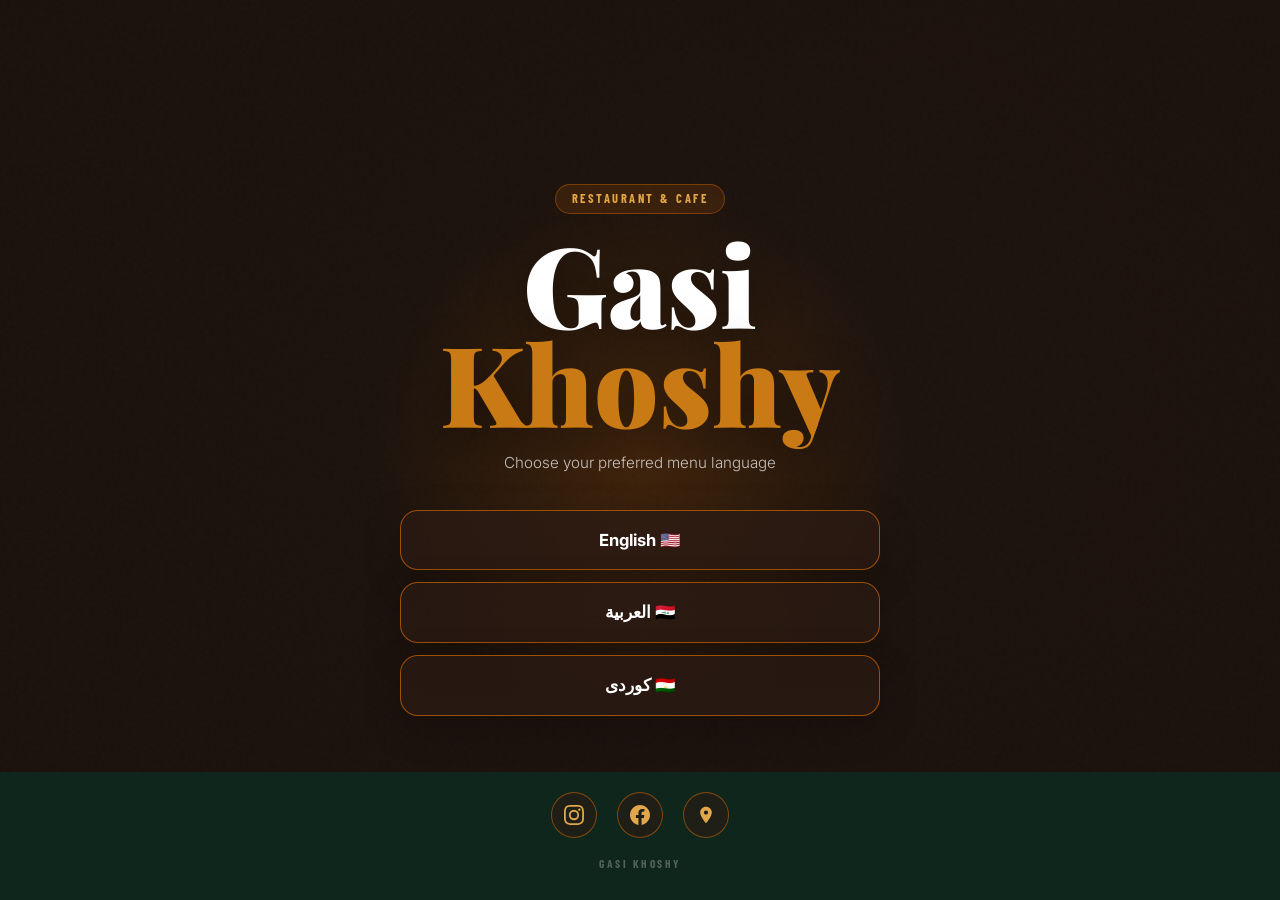
==== landing.html @ 4483d0ed "Add files via upload" ====
<!DOCTYPE html>
<html lang="en" dir="ltr">
<head>
  <meta charset="UTF-8" />
  <meta name="viewport" content="width=device-width, initial-scale=1.0" />
  <title>Gasi Khoshy - Choose Language</title>
  <link
    href="https://fonts.googleapis.com/css2?family=Playfair+Display:wght@700;900&family=Inter:wght@300;400;500;600&family=Barlow+Condensed:wght@600;700&display=swap"
    rel="stylesheet"
  />
  <link rel="stylesheet" href="style.css" />
</head>
<body class="landing-page">
  <main class="landing-shell" aria-labelledby="landingTitle">
    <video
      class="landing-video"
      autoplay
      muted
      loop
      playsinline
      preload="metadata"
    >
      <source src="assets/videos/hero.mp4" type="video/mp4" />
    </video>

    <div class="landing-overlay"></div>

    <section class="landing-content">
      <p class="landing-eyebrow">Restaurant & Cafe</p>
      <h1 class="landing-logo" id="landingTitle">Gasi <span>Khoshy</span></h1>
      <p class="landing-tagline">Choose your preferred menu language</p>

      <div class="landing-language-list" aria-label="Choose language">
        <button class="landing-language-btn" type="button" data-lang="en">English 🇺🇸</button>
        <button class="landing-language-btn" type="button" data-lang="ar">العربية 🇮🇶</button>
        <button class="landing-language-btn" type="button" data-lang="ku">کوردی 🇹🇯</button>
      </div>
    </section>

    <!-- Landing Footer -->
    <footer class="landing-footer">
      <div class="landing-social-icons">
        <!-- Instagram -->
        <a href="#" class="landing-social-link" aria-label="Instagram" target="_blank" rel="noopener">
          <svg viewBox="0 0 24 24" aria-hidden="true">
            <path d="M12 2.163c3.204 0 3.584.012 4.85.07 3.252.148 4.771 1.691 4.919 4.919.058 1.265.069 1.645.069 4.849 0 3.205-.012 3.584-.069 4.849-.149 3.225-1.664 4.771-4.919 4.919-1.266.058-1.644.07-4.85.07-3.204 0-3.584-.012-4.849-.07-3.26-.149-4.771-1.699-4.919-4.92-.058-1.265-.07-1.644-.07-4.849 0-3.204.013-3.583.07-4.849.149-3.227 1.664-4.771 4.919-4.919 1.266-.057 1.645-.069 4.849-.069zM12 0C8.741 0 8.333.014 7.053.072 2.695.272.273 2.69.073 7.052.014 8.333 0 8.741 0 12c0 3.259.014 3.668.072 4.948.2 4.358 2.618 6.78 6.98 6.98C8.333 23.986 8.741 24 12 24c3.259 0 3.668-.014 4.948-.072 4.354-.2 6.782-2.618 6.979-6.98.059-1.28.073-1.689.073-4.948 0-3.259-.014-3.667-.072-4.947-.196-4.354-2.617-6.78-6.979-6.98C15.668.014 15.259 0 12 0zm0 5.838a6.162 6.162 0 100 12.324 6.162 6.162 0 000-12.324zM12 16a4 4 0 110-8 4 4 0 010 8zm6.406-11.845a1.44 1.44 0 100 2.881 1.44 1.44 0 000-2.881z"/>
          </svg>
        </a>
        <!-- Facebook -->
        <a href="#" class="landing-social-link" aria-label="Facebook" target="_blank" rel="noopener">
          <svg viewBox="0 0 24 24" aria-hidden="true">
            <path d="M24 12.073c0-6.627-5.373-12-12-12s-12 5.373-12 12c0 5.99 4.388 10.954 10.125 11.854v-8.385H7.078v-3.47h3.047V9.43c0-3.007 1.792-4.669 4.533-4.669 1.312 0 2.686.235 2.686.235v2.953H15.83c-1.491 0-1.956.925-1.956 1.874v2.25h3.328l-.532 3.47h-2.796v8.385C19.612 23.027 24 18.062 24 12.073z"/>
          </svg>
        </a>
        <!-- Location -->
        <a href="#" class="landing-social-link" aria-label="Our Location" target="_blank" rel="noopener">
          <svg viewBox="0 0 24 24" aria-hidden="true">
            <path d="M12 2C8.13 2 5 5.13 5 9c0 5.25 7 13 7 13s7-7.75 7-13c0-3.87-3.13-7-7-7zm0 9.5c-1.38 0-2.5-1.12-2.5-2.5s1.12-2.5 2.5-2.5 2.5 1.12 2.5 2.5-1.12 2.5-2.5 2.5z"/>
          </svg>
        </a>
      </div>
      <p class="landing-brand-name">Gasi Khoshy</p>
    </footer>
  </main>

  <script>
    const supportedLanguages = ['en', 'ar', 'ku'];
    const rtlLanguages = ['ar', 'ku'];
    const storageKey = 'selectedLanguage';

    function selectLandingLanguage(language) {
      if (!supportedLanguages.includes(language)) {
        return;
      }

      localStorage.setItem(storageKey, language);
      document.documentElement.lang = language;
      document.documentElement.dir = rtlLanguages.includes(language) ? 'rtl' : 'ltr';
      document.body.dir = document.documentElement.dir;
      document.body.classList.add('landing-exiting');

      window.setTimeout(() => {
        window.location.href = 'menu.html';
      }, 260);
    }

    document.querySelectorAll('.landing-language-btn').forEach(button => {
      button.addEventListener('click', () => selectLandingLanguage(button.dataset.lang));
    });
  </script>
</body>
</html>
---- style.css ----
/* ═══════════════════════════════════════════════════════════════
   GAVLE Restaurant & Café — style.css
   ═══════════════════════════════════════════════════════════════ */
 
/* ── DESIGN TOKENS ──────────────────────────────────────────── */
:root {
  --espresso:   #18372a;
  --espresso2:  #21553a;
  --espresso3:  #0f261d;
  --orange:     #c97a14;
  --orange2:    #e2a64b;
  --orange3:    #f8e2bf;
  --bg:         #f5efe7;
  --card:       #fffdf9;
  --text:       #193124;
  --muted:      #6f7f74;
  --border:     #dfe8dd;
  --shadow:     0 10px 32px rgba(24, 55, 42, .12);
  --shadow-lg:  0 22px 60px rgba(24, 55, 42, .18);
  --radius:     16px;
  --radius-sm:  10px;
}
 
/* ── RESET ──────────────────────────────────────────────────── */
*,
*::before,
*::after {
  box-sizing: border-box;
  margin: 0;
  padding: 0;
}
 
html {
  scroll-behavior: smooth;
}
 
body {
  font-family: 'Inter', sans-serif;
  background: var(--bg);
  color: var(--text);
  line-height: 1.6;
  overflow-x: hidden;
}

body.is-rtl {
  direction: rtl;
  font-family: 'Inter', 'Tahoma', 'Arial', sans-serif;
}
 
img {
  display: block;
  max-width: 100%;
}
 
button {
  cursor: pointer;
  border: none;
  background: none;
  font: inherit;
}

/* Landing page */
.landing-page {
  min-height: 100vh;
  background: var(--espresso3);
  overflow: hidden;
}

.landing-shell {
  position: relative;
  min-height: 100vh;
  min-height: 100svh;
  display: grid;
  place-items: center;
  isolation: isolate;
  padding: 28px;
}

.landing-video,
.landing-overlay {
  position: fixed;
  inset: 0;
  width: 100%;
  height: 100%;
}

.landing-video {
  object-fit: cover;
  background:
    linear-gradient(155deg, rgba(26, 16, 11, .98), rgba(61, 35, 23, .72)),
    url('https://images.unsplash.com/photo-1555396273-367ea4eb4db5?w=1600&q=80') center / cover no-repeat;
  transform: scale(1.02);
  z-index: -3;
}

.landing-overlay {
  background:
    radial-gradient(circle at center, rgba(255, 122, 0, .16) 0%, rgba(26, 16, 11, .2) 34%, rgba(26, 16, 11, .9) 100%),
    linear-gradient(180deg, rgba(26, 16, 11, .58), rgba(26, 16, 11, .96));
  z-index: -2;
}

.landing-overlay::after {
  content: '';
  position: absolute;
  inset: 0;
  background-image: url("data:image/svg+xml,%3Csvg viewBox='0 0 256 256' xmlns='http://www.w3.org/2000/svg'%3E%3Cfilter id='n'%3E%3CfeTurbulence type='fractalNoise' baseFrequency='0.85' numOctaves='4' stitchTiles='stitch'/%3E%3C/filter%3E%3Crect width='100%25' height='100%25' filter='url(%23n)' opacity='0.05'/%3E%3C/svg%3E");
  opacity: .45;
}

.landing-content {
  width: min(100%, 480px);
  text-align: center;
  color: #fff;
  animation: landingFadeUp .72s ease both;
}

.landing-eyebrow {
  display: inline-flex;
  align-items: center;
  justify-content: center;
  min-height: 28px;
  padding: 4px 16px;
  border: 1px solid rgba(255, 122, 0, .34);
  border-radius: 999px;
  background: rgba(255, 122, 0, .12);
  color: var(--orange2);
  font-family: 'Barlow Condensed', sans-serif;
  font-size: .78rem;
  font-weight: 700;
  letter-spacing: .2em;
  text-transform: uppercase;
  animation: landingFadeIn .8s .08s ease both;
}

.landing-logo {
  margin-top: 20px;
  font-family: 'Playfair Display', serif;
  font-size: clamp(4rem, 18vw, 7rem);
  font-weight: 900;
  line-height: .88;
  letter-spacing: 0;
  text-shadow: 0 14px 50px rgba(0, 0, 0, .45);
  animation: landingFadeIn .8s .18s ease both;
}

.landing-logo span {
  display: block;
  color: var(--orange);
}

.landing-tagline {
  margin: 20px auto 0;
  color: rgba(255, 255, 255, .72);
  font-size: .95rem;
  font-weight: 300;
  animation: landingFadeIn .8s .28s ease both;
}

.landing-language-list {
  display: flex;
  flex-direction: column;
  gap: 12px;
  margin-top: 34px;
  animation: landingFadeUp .72s .34s ease both;
}

.landing-language-btn {
  width: 100%;
  min-height: 58px;
  padding: 16px 22px;
  border: 1.5px solid rgba(255, 122, 0, .55);
  border-radius: 18px;
  background: rgba(43, 27, 20, .72);
  color: #fff;
  box-shadow: 0 12px 38px rgba(0, 0, 0, .22);
  backdrop-filter: blur(14px);
  font-size: 1.04rem;
  font-weight: 700;
  transition: transform .24s ease, border-color .24s ease, background .24s ease, box-shadow .24s ease;
}

.landing-language-btn:hover,
.landing-language-btn:focus-visible {
  transform: translateY(-3px);
  border-color: var(--orange);
  background: linear-gradient(135deg, rgba(255, 122, 0, .96), rgba(255, 161, 77, .9));
  box-shadow: 0 18px 46px rgba(255, 122, 0, .28);
  outline: none;
}

.landing-language-btn:active {
  transform: translateY(-1px) scale(.99);
}

.landing-exiting .landing-content,
.landing-exiting .landing-video,
.landing-exiting .landing-overlay {
  opacity: 0;
  transition: opacity .26s ease;
}

@keyframes landingFadeIn {
  from {
    opacity: 0;
  }
  to {
    opacity: 1;
  }
}

@keyframes landingFadeUp {
  from {
    opacity: 0;
    transform: translateY(18px);
  }
  to {
    opacity: 1;
    transform: translateY(0);
  }
}
 
/* ── HERO ───────────────────────────────────────────────────── */
.hero {
  position: relative;
  min-height: 400px;
  display: flex;
  align-items: center;
  justify-content: center;
  overflow: hidden;
  background: var(--espresso3);
}
 
.hero-bg {
  position: absolute;
  inset: 0;
  background:
    linear-gradient(160deg, rgba(15, 38, 29, .94) 0%, rgba(201, 122, 20, .24) 60%, rgba(15, 38, 29, .96) 100%),
    url('https://images.unsplash.com/photo-1555396273-367ea4eb4db5?w=1600&q=80') center / cover no-repeat;
  transform: scale(1.05);
  animation: heroZoom 12s ease-in-out infinite alternate;
}
 
@keyframes heroZoom {
  from { transform: scale(1.05); }
  to   { transform: scale(1.12); }
}
 
/* Grain texture overlay */
.hero-bg::after {
  content: '';
  position: absolute;
  inset: 0;
  background-image: url("data:image/svg+xml,%3Csvg viewBox='0 0 256 256' xmlns='http://www.w3.org/2000/svg'%3E%3Cfilter id='n'%3E%3CfeTurbulence type='fractalNoise' baseFrequency='0.9' numOctaves='4' stitchTiles='stitch'/%3E%3C/filter%3E%3Crect width='100%25' height='100%25' filter='url(%23n)' opacity='0.04'/%3E%3C/svg%3E");
  opacity: .4;
  pointer-events: none;
}
 
/* Hero top-right buttons */
.hero-top-bar {
  position: absolute;
  top: 18px;
  right: 20px;
  display: flex;
  gap: 10px;
  z-index: 10;
}
 
.hero-btn {
  padding: 8px 18px;
  border-radius: 50px;
  font-size: .78rem;
  font-weight: 600;
  letter-spacing: .06em;
  text-transform: uppercase;
  transition: all .22s ease;
  backdrop-filter: blur(10px);
}
 
.hero-btn-outline {
  border: 1.5px solid rgba(201, 122, 20, .7);
  color: var(--orange2);
  background: rgba(43, 27, 20, .4);
}
 
.hero-btn-outline:hover {
  background: var(--orange);
  border-color: var(--orange);
  color: #fff;
  transform: scale(1.06);
  box-shadow: 0 4px 16px rgba(255, 122, 0, .4);
}
 
.hero-btn-fill {
  background: var(--orange);
  color: #fff;
  border: 1.5px solid var(--orange);
}
 
.hero-btn-fill:hover {
  background: var(--orange2);
  transform: scale(1.06);
  box-shadow: 0 4px 16px rgba(255, 122, 0, .45);
}
 
/* Hero text content */
.hero-content {
  position: relative;
  z-index: 5;
  text-align: center;
  padding: 60px 24px 48px;
}
 
.hero-eyebrow {
  display: inline-block;
  font-family: 'Barlow Condensed', sans-serif;
  font-size: .75rem;
  font-weight: 700;
  letter-spacing: .22em;
  text-transform: uppercase;
  color: var(--orange);
  margin-bottom: 12px;
  background: rgba(255, 122, 0, .12);
  padding: 4px 14px;
  border-radius: 50px;
  border: 1px solid rgba(255, 122, 0, .3);
}
 
.hero-title {
  font-family: 'Playfair Display', serif;
  font-size: clamp(3rem, 9vw, 6rem);
  font-weight: 900;
  color: #fff;
  line-height: .95;
  letter-spacing: -.02em;
}
 
.hero-title span {
  color: var(--orange);
  display: block;
}
 
.hero-divider {
  width: 60px;
  height: 3px;
  background: linear-gradient(90deg, var(--orange), var(--orange2));
  border-radius: 2px;
  margin: 20px auto 16px;
}
 
.hero-tagline {
  font-size: .95rem;
  color: rgba(255, 255, 255, .65);
  letter-spacing: .04em;
  font-weight: 300;
  margin-bottom: 8px;
}
 
.hero-phone {
  display: inline-flex;
  align-items: center;
  gap: 8px;
  color: var(--orange2);
  font-size: 1.05rem;
  font-weight: 600;
  letter-spacing: .03em;
  text-decoration: none;
  padding: 10px 22px;
  border-radius: 50px;
  background: rgba(255, 122, 0, .1);
  border: 1px solid rgba(255, 122, 0, .25);
  transition: all .2s ease;
  margin-top: 8px;
}
 
.hero-phone:hover {
  background: rgba(255, 122, 0, .2);
  transform: translateY(-1px);
}
 
.hero-phone svg {
  width: 15px;
  height: 15px;
  fill: var(--orange);
}
 
/* ── STICKY NAV ─────────────────────────────────────────────── */
.sticky-nav {
  position: sticky;
  top: 0;
  z-index: 100;
  background: var(--espresso);
  padding: 0;
  box-shadow: 0 4px 24px rgba(0, 0, 0, .35);
}
 
.nav-inner {
  display: flex;
  overflow-x: auto;
  scrollbar-width: none;
  gap: 4px;
  padding: 10px 16px;
}
 
.nav-inner::-webkit-scrollbar {
  display: none;
}
 
.nav-btn {
  flex-shrink: 0;
  padding: 8px 18px;
  border-radius: 50px;
  font-size: .78rem;
  font-weight: 600;
  letter-spacing: .05em;
  text-transform: uppercase;
  color: rgba(255, 255, 255, .65);
  border: 1.5px solid rgba(201, 122, 20, .25);
  transition: all .2s ease;
  white-space: nowrap;
}
 
.nav-btn:hover,
.nav-btn.active {
  background: var(--orange);
  border-color: var(--orange);
  color: #fff;
  box-shadow: 0 3px 14px rgba(201, 122, 20, .28);
}
 
/* ── MENU SECTIONS ──────────────────────────────────────────── */
.menu-section {
  padding: 64px 0 20px;
  max-width: 1100px;
  margin: 0 auto;
}
 
.section-header {
  display: flex;
  align-items: center;
  gap: 16px;
  padding: 0 24px 36px;
}
 
.section-icon {
  width: 48px;
  height: 48px;
  background: var(--espresso);
  border-radius: 14px;
  overflow: hidden;
  flex-shrink: 0;
  box-shadow: 0 4px 16px rgba(43, 27, 20, .3);
  border: 1px solid rgba(255, 122, 0, .2);
}

.section-icon img {
  width: 100%;
  height: 100%;
  object-fit: cover;
}
 
.section-title {
  font-family: 'Playfair Display', serif;
  font-size: clamp(1.6rem, 4vw, 2.2rem);
  font-weight: 700;
  color: var(--espresso);
  line-height: 1.1;
}
 
.section-title em {
  font-style: normal;
  color: var(--orange);
}
 
/* ── ITEM CARDS ─────────────────────────────────────────────── */
.items-container {
  display: grid;
  grid-template-columns: repeat(auto-fill, minmax(160px, 1fr));
  gap: 18px;
  padding: 0 16px;
}
 
.menu-item {
  display: flex;
  flex-direction: column;
  align-items: stretch;
  background: linear-gradient(180deg, var(--card), #fcf7ef);
  border-radius: var(--radius);
  box-shadow: var(--shadow);
  position: relative;
  overflow: hidden;
  transition: transform .25s ease, box-shadow .25s ease;
  opacity: 0;
  transform: translateY(24px);
  animation: fadeUp .5s ease forwards;
  border: 1px solid var(--border);
  cursor: pointer;
}

/* Subtle warm gradient wash */
.menu-item::before {
  content: '';
  position: absolute;
  inset: 0;
  background: linear-gradient(180deg, rgba(201, 122, 20, .08) 0%, transparent 50%);
  pointer-events: none;
  z-index: 1;
}

/* Hover lift */
.menu-item:hover {
  transform: translateY(-5px);
  box-shadow: var(--shadow-lg);
}

.menu-item:focus-visible {
  outline: 3px solid rgba(201, 122, 20, .28);
  outline-offset: 4px;
}
 
@keyframes fadeUp {
  to {
    opacity: 1;
    transform: translateY(0);
  }
}

.item-photo {
  width: 100%;
  aspect-ratio: 4 / 3;
  object-fit: cover;
  display: block;
  background: var(--espresso3);
  flex-shrink: 0;
}

/* Item text block below image */
.item-info {
  padding: 10px 12px 4px;
  flex: 1;
}
 
.item-name {
  font-weight: 700;
  font-size: .95rem;
  color: var(--text);
  line-height: 1.3;
  text-align: center;
}
 
.item-note {
  font-size: .75rem;
  color: var(--muted);
  margin-top: 3px;
  font-weight: 300;
  text-align: center;
}
 
/* Price badge */
.item-price {
  font-family: 'Barlow Condensed', sans-serif;
  font-size: 1.1rem;
  font-weight: 700;
  color: var(--orange);
  letter-spacing: .02em;
  white-space: nowrap;
  text-align: center;
  padding: 6px 12px 12px;
  border-top: 1px solid var(--border);
  margin-top: 6px;
}
 
.item-price .currency {
  font-size: .72rem;
  font-weight: 500;
  color: var(--muted);
  display: inline;
  margin-inline-start: 3px;
}
 
/* ── SECTION DIVIDER ────────────────────────────────────────── */
.section-sep {
  height: 1px;
  background: linear-gradient(90deg, transparent, var(--border), transparent);
  max-width: 900px;
  margin: 0 auto;
}
 
/* ── FOOTER ─────────────────────────────────────────────────── */
footer {
  background: var(--espresso3);
  padding: 48px 24px 32px;
  text-align: center;
  margin-top: 80px;
}
 
.footer-logo {
  font-family: 'Playfair Display', serif;
  font-size: 2rem;
  font-weight: 900;
  color: #fff;
  letter-spacing: -.02em;
}
 
.footer-logo span {
  color: var(--orange);
}
 
.footer-tagline {
  font-size: .82rem;
  color: rgba(255, 255, 255, .4);
  margin-top: 8px;
  letter-spacing: .08em;
  text-transform: uppercase;
  font-weight: 300;
}
 
.footer-phone {
  display: inline-flex;
  align-items: center;
  gap: 6px;
  color: var(--orange2);
  font-weight: 500;
  font-size: .9rem;
  margin-top: 20px;
  text-decoration: none;
  padding: 8px 20px;
  border-radius: 50px;
  border: 1px solid rgba(255, 122, 0, .2);
  transition: all .2s ease;
}
 
.footer-phone:hover {
  background: rgba(255, 122, 0, .1);
  transform: translateY(-1px);
}
 
.footer-copy {
  font-size: .72rem;
  color: rgba(255, 255, 255, .22);
  margin-top: 32px;
  letter-spacing: .04em;
}
 
/* ── MODALS / OVERLAYS ──────────────────────────────────────── */
.overlay {
  display: none;
  position: fixed;
  inset: 0;
  background: rgba(0, 0, 0, .6);
  z-index: 999;
  backdrop-filter: blur(4px);
  align-items: center;
  justify-content: center;
}
 
.overlay.open {
  display: flex;
}
 
.modal {
  background: var(--card);
  border-radius: 20px;
  padding: 32px;
  max-width: 400px;
  width: calc(100% - 48px);
  box-shadow: var(--shadow-lg);
  animation: popIn .3s cubic-bezier(.34, 1.56, .64, 1);
}
 
@keyframes popIn {
  from {
    opacity: 0;
    transform: scale(.9) translateY(20px);
  }
  to {
    opacity: 1;
    transform: scale(1) translateY(0);
  }
}
 
.modal h2 {
  font-family: 'Playfair Display', serif;
  font-size: 1.4rem;
  margin-bottom: 8px;
  color: var(--espresso);
}
 
.modal p {
  font-size: .88rem;
  color: var(--muted);
  margin-bottom: 20px;
}
 
.modal-close {
  float: right;
  font-size: 1.3rem;
  color: var(--muted);
  line-height: 1;
  cursor: pointer;
  margin-top: -4px;
}
 
.modal-close:hover {
  color: var(--orange);
}
 
/* Language options */
.lang-list {
  display: flex;
  flex-direction: column;
  gap: 8px;
}
 
.lang-opt {
  padding: 12px 16px;
  border-radius: var(--radius-sm);
  border: 1.5px solid var(--border);
  font-size: .9rem;
  font-weight: 500;
  color: var(--text);
  cursor: pointer;
  transition: all .2s ease;
  text-align: left;
}
 
.lang-opt:hover,
.lang-opt.selected {
  border-color: var(--orange);
  background: rgba(255, 122, 0, .06);
  color: var(--orange);
}
 
/* Feedback form */
.feedback-form textarea {
  width: 100%;
  min-height: 120px;
  border: 1.5px solid var(--border);
  border-radius: var(--radius-sm);
  padding: 12px;
  font: inherit;
  font-size: .9rem;
  resize: vertical;
  outline: none;
  transition: border-color .2s ease;
  color: var(--text);
  margin-bottom: 12px;
}
 
.feedback-form textarea:focus {
  border-color: var(--orange);
}
 
.feedback-submit {
  width: 100%;
  padding: 12px;
  background: var(--orange);
  color: #fff;
  border-radius: var(--radius-sm);
  font-weight: 600;
  font-size: .9rem;
  transition: all .2s ease;
  cursor: pointer;
}
 
.feedback-submit:hover {
  background: var(--orange2);
  transform: translateY(-1px);
  box-shadow: 0 4px 16px rgba(255, 122, 0, .4);
}

.feedback-success {
  text-align: center;
  color: var(--orange);
  font-weight: 600;
  font-size: 1.1rem;
  padding: 20px 0;
}

.item-details-modal {
  text-align: center;
}

.item-details-icon {
  width: 104px;
  height: 104px;
  margin: 0 auto 14px;
  border-radius: 20px;
  display: flex;
  align-items: center;
  justify-content: center;
  background: linear-gradient(135deg, var(--espresso3), var(--espresso2));
  color: #fff;
  overflow: hidden;
  box-shadow: 0 8px 22px rgba(43, 27, 20, .22);
}

.item-details-icon img {
  width: 100%;
  height: 100%;
  object-fit: cover;
}

.item-details-price {
  display: inline-flex;
  align-items: center;
  justify-content: center;
  min-height: 32px;
  margin: 4px 0 20px;
  padding: 4px 14px;
  border-radius: 999px;
  background: rgba(201, 122, 20, .11);
  color: var(--orange);
  font-family: 'Barlow Condensed', sans-serif;
  font-size: 1.1rem;
  font-weight: 700;
}

.item-details-modal h3 {
  margin-bottom: 12px;
  color: var(--espresso);
  font-size: .86rem;
  letter-spacing: .08em;
  text-transform: uppercase;
}

.item-details-list {
  display: flex;
  flex-wrap: wrap;
  justify-content: center;
  gap: 8px;
  list-style: none;
}

.item-details-list li {
  padding: 8px 12px;
  border: 1px solid var(--border);
  border-radius: 999px;
  background: rgba(201, 122, 20, .08);
  color: var(--text);
  font-size: .86rem;
  font-weight: 500;
}

/* RTL language support */
body.is-rtl .hero-top-bar {
  right: auto;
  left: 20px;
}

body.is-rtl .nav-inner {
  direction: rtl;
}

body.is-rtl .menu-item {
  direction: rtl;
}

body.is-rtl .section-header {
  text-align: right;
}

body.is-rtl .item-info,
body.is-rtl .modal,
body.is-rtl .feedback-form textarea {
  text-align: right;
}

body.is-rtl .item-price .currency {
  text-align: center;
}

body.is-rtl .modal-close {
  float: left;
}

body.is-rtl .lang-opt {
  text-align: right;
}

body.is-rtl .scroll-top {
  right: auto;
  left: 20px;
}
 
/* ── SCROLL TO TOP ──────────────────────────────────────────── */
.scroll-top {
  position: fixed;
  bottom: 24px;
  right: 20px;
  width: 44px;
  height: 44px;
  background: var(--orange);
  border-radius: 50%;
  display: flex;
  align-items: center;
  justify-content: center;
  box-shadow: 0 4px 20px rgba(255, 122, 0, .45);
  z-index: 200;
  cursor: pointer;
  opacity: 0;
  pointer-events: none;
  transform: translateY(10px);
  transition: all .25s ease;
}
 
.scroll-top.visible {
  opacity: 1;
  pointer-events: all;
  transform: translateY(0);
}
 
.scroll-top svg {
  width: 18px;
  height: 18px;
  fill: #fff;
}
 
.scroll-top:hover {
  background: var(--orange2);
  transform: translateY(-2px);
}
 
/* ── RESPONSIVE ─────────────────────────────────────────────── */
@media (max-width: 600px) {
  .landing-shell {
    padding: 22px;
  }

  .landing-language-list {
    margin-top: 30px;
  }

  .landing-language-btn {
    min-height: 60px;
    border-radius: 16px;
    font-size: 1rem;
  }

  .items-container {
    grid-template-columns: repeat(2, 1fr);
    gap: 12px;
    padding: 0 12px;
  }

  .item-name {
    font-size: .88rem;
  }
 
  .hero-title {
    letter-spacing: -.01em;
  }
 
  .menu-section {
    padding: 48px 0 12px;
  }

  body.is-rtl .hero-top-bar {
    left: 12px;
    right: 12px;
    justify-content: center;
    flex-wrap: wrap;
  }
}
 
/* ── LANDING FOOTER ─────────────────────────────────────────── */
.landing-footer {
  position: absolute;
  bottom: 0;
  left: 0;
  right: 0;
  padding: 20px 24px 28px;
  display: flex;
  flex-direction: column;
  align-items: center;
  gap: 16px;
  z-index: 10;
}

.landing-social-icons {
  display: flex;
  align-items: center;
  gap: 20px;
}

.landing-social-link {
  display: flex;
  align-items: center;
  justify-content: center;
  width: 46px;
  height: 46px;
  border-radius: 50%;
  border: 1.5px solid rgba(255, 122, 0, .45);
  background: rgba(43, 27, 20, .6);
  color: var(--orange2);
  text-decoration: none;
  backdrop-filter: blur(12px);
  transition: all .24s ease;
}

.landing-social-link:hover {
  border-color: var(--orange);
  background: var(--orange);
  color: #fff;
  transform: translateY(-3px);
  box-shadow: 0 8px 24px rgba(255, 122, 0, .35);
}

.landing-social-link svg {
  width: 20px;
  height: 20px;
  fill: currentColor;
}

.landing-brand-name {
  font-family: 'Barlow Condensed', sans-serif;
  font-size: .72rem;
  font-weight: 700;
  letter-spacing: .22em;
  text-transform: uppercase;
  color: rgba(255, 255, 255, .28);
}

/* ── REDUCED MOTION ─────────────────────────────────────────── */
@media (prefers-reduced-motion: reduce) {
  .landing-content,
  .landing-eyebrow,
  .landing-logo,
  .landing-tagline,
  .landing-language-list {
    animation: none;
  }

  .landing-language-btn,
  .landing-exiting .landing-content,
  .landing-exiting .landing-video,
  .landing-exiting .landing-overlay {
    transition: none;
  }

  .hero-bg {
    animation: none;
  }
 
  .menu-item {
    animation: none;
    opacity: 1;
    transform: none !important;
  }
}
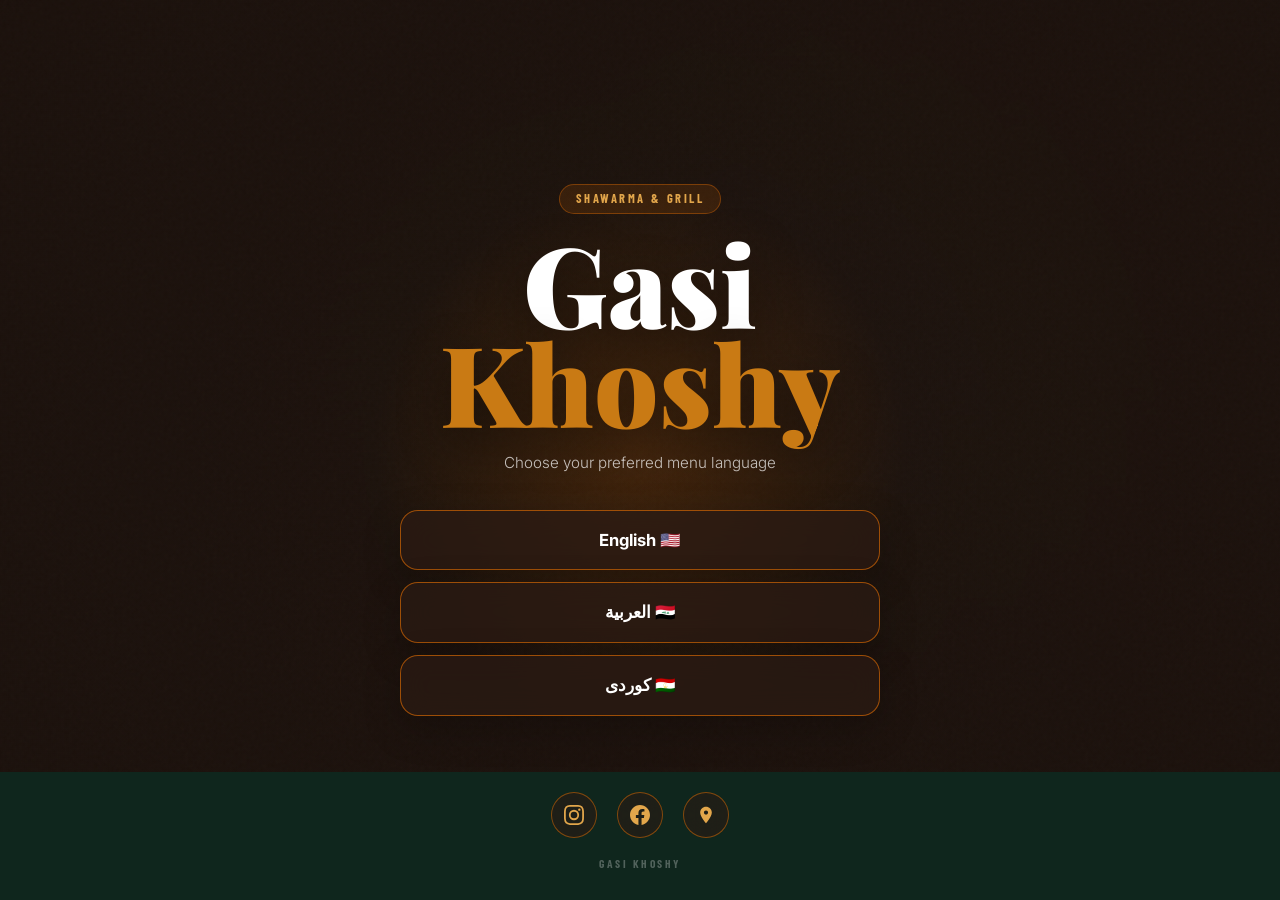
==== commit 0a65f0e7: "Update landing page social media links" ====
--- a/landing.html
+++ b/landing.html
@@ -26,7 +26,7 @@
     <div class="landing-overlay"></div>
 
     <section class="landing-content">
-      <p class="landing-eyebrow">Restaurant & Cafe</p>
+      <p class="landing-eyebrow">Shawarma & Grill</p>
       <h1 class="landing-logo" id="landingTitle">Gasi <span>Khoshy</span></h1>
       <p class="landing-tagline">Choose your preferred menu language</p>
 
@@ -41,19 +41,19 @@
     <footer class="landing-footer">
       <div class="landing-social-icons">
         <!-- Instagram -->
-        <a href="#" class="landing-social-link" aria-label="Instagram" target="_blank" rel="noopener">
+        <a href=" https://www.instagram.com/gase_khoshe_kornish?igsh=YnpzMzVpdnd2d2Jj" class="landing-social-link" aria-label="Instagram" target="_blank" rel="noopener">
           <svg viewBox="0 0 24 24" aria-hidden="true">
             <path d="M12 2.163c3.204 0 3.584.012 4.85.07 3.252.148 4.771 1.691 4.919 4.919.058 1.265.069 1.645.069 4.849 0 3.205-.012 3.584-.069 4.849-.149 3.225-1.664 4.771-4.919 4.919-1.266.058-1.644.07-4.85.07-3.204 0-3.584-.012-4.849-.07-3.26-.149-4.771-1.699-4.919-4.92-.058-1.265-.07-1.644-.07-4.849 0-3.204.013-3.583.07-4.849.149-3.227 1.664-4.771 4.919-4.919 1.266-.057 1.645-.069 4.849-.069zM12 0C8.741 0 8.333.014 7.053.072 2.695.272.273 2.69.073 7.052.014 8.333 0 8.741 0 12c0 3.259.014 3.668.072 4.948.2 4.358 2.618 6.78 6.98 6.98C8.333 23.986 8.741 24 12 24c3.259 0 3.668-.014 4.948-.072 4.354-.2 6.782-2.618 6.979-6.98.059-1.28.073-1.689.073-4.948 0-3.259-.014-3.667-.072-4.947-.196-4.354-2.617-6.78-6.979-6.98C15.668.014 15.259 0 12 0zm0 5.838a6.162 6.162 0 100 12.324 6.162 6.162 0 000-12.324zM12 16a4 4 0 110-8 4 4 0 010 8zm6.406-11.845a1.44 1.44 0 100 2.881 1.44 1.44 0 000-2.881z"/>
           </svg>
         </a>
         <!-- Facebook -->
-        <a href="#" class="landing-social-link" aria-label="Facebook" target="_blank" rel="noopener">
+        <a href="https://www.facebook.com/share/1EQwJ5AjgU/?mibextid=wwXIfr" class="landing-social-link" aria-label="Facebook" target="_blank" rel="noopener">
           <svg viewBox="0 0 24 24" aria-hidden="true">
             <path d="M24 12.073c0-6.627-5.373-12-12-12s-12 5.373-12 12c0 5.99 4.388 10.954 10.125 11.854v-8.385H7.078v-3.47h3.047V9.43c0-3.007 1.792-4.669 4.533-4.669 1.312 0 2.686.235 2.686.235v2.953H15.83c-1.491 0-1.956.925-1.956 1.874v2.25h3.328l-.532 3.47h-2.796v8.385C19.612 23.027 24 18.062 24 12.073z"/>
           </svg>
         </a>
         <!-- Location -->
-        <a href="#" class="landing-social-link" aria-label="Our Location" target="_blank" rel="noopener">
+        <a href="https://maps.app.goo.gl/UkWrdXcDjHf1oaqy5?g_st=ic" class="landing-social-link" aria-label="Our Location" target="_blank" rel="noopener">
           <svg viewBox="0 0 24 24" aria-hidden="true">
             <path d="M12 2C8.13 2 5 5.13 5 9c0 5.25 7 13 7 13s7-7.75 7-13c0-3.87-3.13-7-7-7zm0 9.5c-1.38 0-2.5-1.12-2.5-2.5s1.12-2.5 2.5-2.5 2.5 1.12 2.5 2.5-1.12 2.5-2.5 2.5z"/>
           </svg>
--- a/style.css
+++ b/style.css
@@ -779,26 +779,32 @@
 
 .item-details-modal {
   text-align: center;
+  max-width: 560px;
+  width: min(92vw, 560px);
+  padding: 24px 20px 28px;
 }
 
 .item-details-icon {
-  width: 104px;
-  height: 104px;
-  margin: 0 auto 14px;
-  border-radius: 20px;
+  width: min(78vw, 360px);
+  max-width: 360px;
+  aspect-ratio: 4 / 3;
+  height: auto;
+  margin: 0 auto 18px;
+  border-radius: 24px;
   display: flex;
   align-items: center;
   justify-content: center;
   background: linear-gradient(135deg, var(--espresso3), var(--espresso2));
   color: #fff;
   overflow: hidden;
-  box-shadow: 0 8px 22px rgba(43, 27, 20, .22);
+  box-shadow: 0 12px 30px rgba(24, 55, 42, .24);
 }
 
 .item-details-icon img {
   width: 100%;
   height: 100%;
   object-fit: cover;
+  display: block;
 }
 
 .item-details-price {
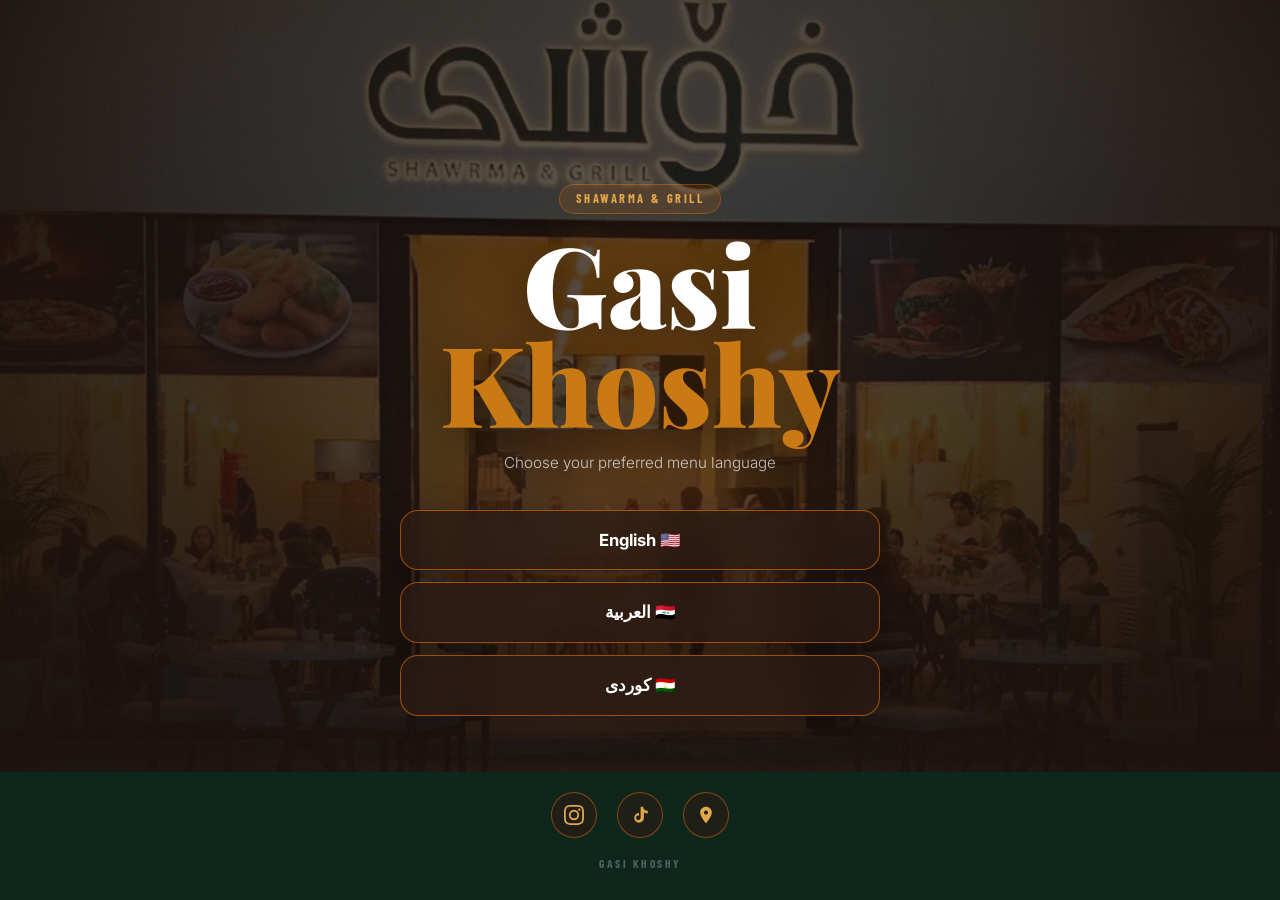
==== commit cc7e2c89: "Replace Facebook link with TikTok link" ====
--- a/landing.html
+++ b/landing.html
@@ -47,11 +47,16 @@
           </svg>
         </a>
         <!-- Facebook -->
-        <a href="https://www.facebook.com/share/1EQwJ5AjgU/?mibextid=wwXIfr" class="landing-social-link" aria-label="Facebook" target="_blank" rel="noopener">
-          <svg viewBox="0 0 24 24" aria-hidden="true">
-            <path d="M24 12.073c0-6.627-5.373-12-12-12s-12 5.373-12 12c0 5.99 4.388 10.954 10.125 11.854v-8.385H7.078v-3.47h3.047V9.43c0-3.007 1.792-4.669 4.533-4.669 1.312 0 2.686.235 2.686.235v2.953H15.83c-1.491 0-1.956.925-1.956 1.874v2.25h3.328l-.532 3.47h-2.796v8.385C19.612 23.027 24 18.062 24 12.073z"/>
-          </svg>
-        </a>
+        <a href="https://www.tiktok.com/@gase_khoshe_corniche"
+   class="landing-social-link"
+   aria-label="TikTok"
+   target="_blank"
+   rel="noopener">
+  <svg viewBox="0 0 24 24" aria-hidden="true">
+    <path fill="currentColor"
+      d="M19.59 6.69a4.83 4.83 0 0 1-3.77-4.35V2h-3.08v13.39a2.75 2.75 0 1 1-2.75-2.75c.3 0 .6.05.88.14V9.64a5.83 5.83 0 1 0 5.83 5.83V8.58a7.92 7.92 0 0 0 4.62 1.48V7a4.84 4.84 0 0 1-1.73-.31z"/>
+  </svg>
+</a>
         <!-- Location -->
         <a href="https://maps.app.goo.gl/UkWrdXcDjHf1oaqy5?g_st=ic" class="landing-social-link" aria-label="Our Location" target="_blank" rel="noopener">
           <svg viewBox="0 0 24 24" aria-hidden="true">
--- a/style.css
+++ b/style.css
@@ -87,8 +87,8 @@
 .landing-video {
   object-fit: cover;
   background:
-    linear-gradient(155deg, rgba(26, 16, 11, .98), rgba(61, 35, 23, .72)),
-    url('https://images.unsplash.com/photo-1555396273-367ea4eb4db5?w=1600&q=80') center / cover no-repeat;
+   /* linear-gradient(155deg, rgba(26, 16, 11, .98), rgba(61, 35, 23, .72)),*/
+    url('assets/images/xoshi.jpeg') center / cover no-repeat;
   transform: scale(1.02);
   z-index: -3;
 }
@@ -236,7 +236,7 @@
   inset: 0;
   background:
     linear-gradient(160deg, rgba(15, 38, 29, .94) 0%, rgba(201, 122, 20, .24) 60%, rgba(15, 38, 29, .96) 100%),
-    url('https://images.unsplash.com/photo-1555396273-367ea4eb4db5?w=1600&q=80') center / cover no-repeat;
+    url('assets/images/xoshi.jpeg') center / cover no-repeat;
   transform: scale(1.05);
   animation: heroZoom 12s ease-in-out infinite alternate;
 }
@@ -428,6 +428,128 @@
   box-shadow: 0 3px 14px rgba(201, 122, 20, .28);
 }
  
+/* ── PROMO CAROUSEL ─────────────────────────────────────────── */
+.promo-carousel {
+  direction: ltr;
+  position: relative;
+  max-width: 1100px;
+  margin: 24px auto 0;
+  padding: 0 16px;
+  overflow: hidden;
+}
+
+.carousel-track {
+  display: flex;
+  border-radius: var(--radius);
+  overflow-x: hidden;
+  overflow-y: hidden;
+  box-shadow: var(--shadow-lg);
+  scroll-behavior: smooth;
+  scrollbar-width: none;
+}
+
+.carousel-track::-webkit-scrollbar {
+  display: none;
+}
+
+.carousel-slide {
+  position: relative;
+  flex: 0 0 100%;
+  aspect-ratio: 16 / 8;
+  background: var(--espresso3);
+}
+
+.carousel-slide img {
+  width: 100%;
+  height: 100%;
+  object-fit: cover;
+}
+
+.carousel-caption {
+  position: absolute;
+  inset: auto 0 0 0;
+  padding: 40px 24px 20px;
+  background: linear-gradient(180deg, transparent, rgba(15, 38, 29, .88) 70%);
+  color: #fff;
+}
+
+.carousel-badge {
+  display: inline-block;
+  padding: 4px 14px;
+  border-radius: 50px;
+  background: var(--orange);
+  font-size: .7rem;
+  font-weight: 700;
+  letter-spacing: .08em;
+  text-transform: uppercase;
+  margin-bottom: 8px;
+}
+
+.carousel-caption h3 {
+  font-family: 'Playfair Display', serif;
+  font-size: clamp(1.2rem, 3.4vw, 1.7rem);
+  font-weight: 700;
+  line-height: 1.15;
+}
+
+.carousel-arrow {
+  position: absolute;
+  top: 50%;
+  transform: translateY(-50%);
+  width: 38px;
+  height: 38px;
+  border-radius: 50%;
+  display: flex;
+  align-items: center;
+  justify-content: center;
+  background: rgba(15, 38, 29, .55);
+  color: #fff;
+  backdrop-filter: blur(4px);
+  transition: background .2s ease, transform .2s ease;
+  z-index: 2;
+}
+
+.carousel-arrow svg {
+  width: 18px;
+  height: 18px;
+}
+
+.carousel-arrow:hover {
+  background: var(--orange);
+}
+
+.carousel-prev {
+  left: 32px;
+}
+
+.carousel-next {
+  right: 32px;
+}
+
+.carousel-dots {
+  position: absolute;
+  bottom: 14px;
+  left: 50%;
+  transform: translateX(-50%);
+  display: flex;
+  gap: 8px;
+  z-index: 2;
+}
+
+.carousel-dot {
+  width: 8px;
+  height: 8px;
+  border-radius: 50%;
+  background: rgba(255, 255, 255, .5);
+  transition: all .2s ease;
+}
+
+.carousel-dot.active {
+  background: var(--orange);
+  width: 22px;
+  border-radius: 5px;
+}
+
 /* ── MENU SECTIONS ──────────────────────────────────────────── */
 .menu-section {
   padding: 64px 0 20px;
@@ -559,7 +681,7 @@
 /* Price badge */
 .item-price {
   font-family: 'Barlow Condensed', sans-serif;
-  font-size: 1.1rem;
+  font-size: 1.5rem;
   font-weight: 700;
   color: var(--orange);
   letter-spacing: .02em;
@@ -571,7 +693,7 @@
 }
  
 .item-price .currency {
-  font-size: .72rem;
+  font-size: .9rem;
   font-weight: 500;
   color: var(--muted);
   display: inline;
@@ -731,52 +853,6 @@
   color: var(--orange);
 }
  
-/* Feedback form */
-.feedback-form textarea {
-  width: 100%;
-  min-height: 120px;
-  border: 1.5px solid var(--border);
-  border-radius: var(--radius-sm);
-  padding: 12px;
-  font: inherit;
-  font-size: .9rem;
-  resize: vertical;
-  outline: none;
-  transition: border-color .2s ease;
-  color: var(--text);
-  margin-bottom: 12px;
-}
- 
-.feedback-form textarea:focus {
-  border-color: var(--orange);
-}
- 
-.feedback-submit {
-  width: 100%;
-  padding: 12px;
-  background: var(--orange);
-  color: #fff;
-  border-radius: var(--radius-sm);
-  font-weight: 600;
-  font-size: .9rem;
-  transition: all .2s ease;
-  cursor: pointer;
-}
- 
-.feedback-submit:hover {
-  background: var(--orange2);
-  transform: translateY(-1px);
-  box-shadow: 0 4px 16px rgba(255, 122, 0, .4);
-}
-
-.feedback-success {
-  text-align: center;
-  color: var(--orange);
-  font-weight: 600;
-  font-size: 1.1rem;
-  padding: 20px 0;
-}
-
 .item-details-modal {
   text-align: center;
   max-width: 560px;
@@ -818,7 +894,7 @@
   background: rgba(201, 122, 20, .11);
   color: var(--orange);
   font-family: 'Barlow Condensed', sans-serif;
-  font-size: 1.1rem;
+  font-size: 1.5rem;
   font-weight: 700;
 }
 
@@ -868,9 +944,7 @@
 
 body.is-rtl .item-info,
 body.is-rtl .modal,
-body.is-rtl .feedback-form textarea {
-  text-align: right;
-}
+
 
 body.is-rtl .item-price .currency {
   text-align: center;
@@ -959,6 +1033,32 @@
  
   .menu-section {
     padding: 48px 0 12px;
+  }
+
+  .promo-carousel {
+    margin-top: 16px;
+    padding: 0 12px;
+  }
+
+  .carousel-slide {
+    aspect-ratio: 4 / 3;
+  }
+
+  .carousel-arrow {
+    width: 32px;
+    height: 32px;
+  }
+
+  .carousel-prev {
+    left: 20px;
+  }
+
+  .carousel-next {
+    right: 20px;
+  }
+
+  .carousel-caption {
+    padding: 28px 16px 14px;
   }
 
   body.is-rtl .hero-top-bar {
@@ -1053,5 +1153,9 @@
     opacity: 1;
     transform: none !important;
   }
-}
- 
+
+  .carousel-track {
+    scroll-behavior: auto;
+  }
+}
+ 
